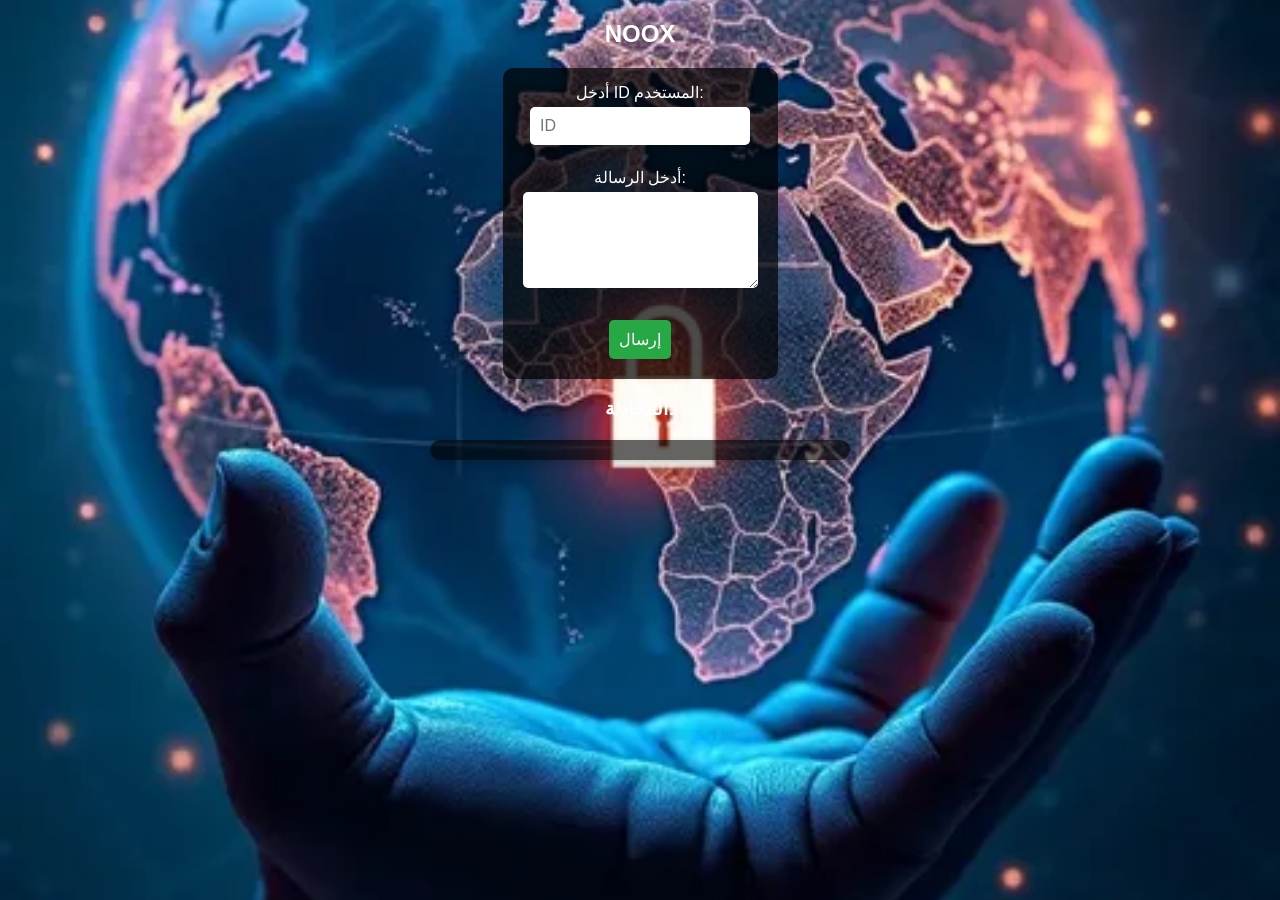
==== chat.html @ b18076e9 "chat.html" ====
<!DOCTYPE html>
<html lang="ar">
<head>
    <meta charset="UTF-8">
    <meta name="viewport" content="width=device-width, initial-scale=1.0">
    <title>NOOX - دردشة عبر Telegram API</title>
    <style>
        body {
            font-family: Arial, sans-serif;
            text-align: center;
            background-image: url('a628486ff04656f787be2a3bad17352e_low.webp'); /* استبدال الخلفية بالصورة */
            background-size: cover;
            background-position: center;
            background-attachment: fixed;
            color: white; /* تحسين التباين */
        }

        .chat-container {
            width: 80%;
            max-width: 400px;
            margin: 20px auto;
            background: rgba(0, 0, 0, 0.6); /* شفافية للخلفية لتحسين القراءة */
            padding: 10px;
            border-radius: 10px;
            box-shadow: 0 4px 8px rgba(0, 0, 0, 0.2);
            max-height: 400px;
            overflow-y: auto;
            text-align: left;
        }

        .message-container {
            display: flex;
            flex-direction: column;
            margin-bottom: 10px;
            position: relative;
        }

        .message {
            padding: 10px;
            border-radius: 10px;
            max-width: 70%;
            position: relative;
        }

        .sent {
            align-self: flex-end;
        }

        .sent .message {
            background-color: #007bff;
            color: white;
        }

        .received {
            align-self: flex-start;
        }

        .received .message {
            background-color: #f1f1f1;
            color: black;
        }

        .status {
            font-size: 0.8em;
            color: lightgray;
            margin-top: 2px;
        }

        .options {
            display: none;
            position: absolute;
            bottom: -20px;
            right: 10px;
            background: white;
            border: 1px solid #ddd;
            border-radius: 5px;
            padding: 5px;
            font-size: 0.8em;
            cursor: pointer;
        }

        .options span {
            margin: 0 5px;
            cursor: pointer;
        }

        .options span:hover {
            color: red;
        }

        /* تحسين الإدخال */
        input, textarea, button {
            padding: 10px;
            margin: 5px;
            border-radius: 5px;
            border: none;
            font-size: 16px;
        }

        button {
            background-color: #28a745;
            color: white;
            cursor: pointer;
        }

        button:hover {
            background-color: #218838;
        }

        /* تحسين الحاوية */
        #messageForm {
            background: rgba(0, 0, 0, 0.7);
            padding: 15px;
            border-radius: 10px;
            display: inline-block;
        }
    </style>
</head>
<body>

    <h2>NOOX</h2>

    <form id="messageForm">
        <label for="username">أدخل ID المستخدم:</label><br>
        <input type="text" id="username" name="username" placeholder="ID"><br><br>

        <label for="message">أدخل الرسالة:</label><br>
        <textarea id="message" name="message" rows="4" required></textarea><br><br>

        <button type="submit">إرسال</button>
    </form>

    <h3>المحادثة:</h3>
    <div class="chat-container" id="chatContainer"></div>

    <script>
        const token = "7283631968:AAGOJaiPIpsXeUxaAV902aQx2nhtEzIvWa0";
        const chatIdInput = document.getElementById("username");
        const chatContainer = document.getElementById("chatContainer");
        let lastMessageId = 0;

        document.getElementById("messageForm").addEventListener("submit", function(event) {
            event.preventDefault();
            const chatId = chatIdInput.value.trim();
            const messageText = document.getElementById("message").value;

            if (!chatId || !messageText) return;

            const url = `https://api.telegram.org/bot${token}/sendMessage?chat_id=${chatId}&text=${encodeURIComponent(messageText)}`;

            fetch(url)
                .then(response => response.json())
                .then(data => {
                    if (data.ok) {
                        appendMessage("sent", messageText, "تم الإرسال", data.result.message_id);
                        setTimeout(() => {
                            markAsRead(data.result.message_id);
                        }, 3000);
                    } else {
                        alert("فشل في إرسال الرسالة، تحقق من ID!");
                    }
                })
                .catch(error => {
                    alert("خطأ أثناء الإرسال!");
                });

            document.getElementById("message").value = "";
        });

        function appendMessage(type, text, status = "", messageId = null) {
            const messageContainer = document.createElement('div');
            messageContainer.classList.add("message-container", type);
            messageContainer.dataset.id = messageId;

            const messageElement = document.createElement('div');
            messageElement.classList.add("message");
            messageElement.textContent = text;

            const statusElement = document.createElement('div');
            statusElement.classList.add("status");
            statusElement.textContent = status;

            const options = document.createElement('div');
            options.classList.add("options");
            options.innerHTML = `<span onclick="copyMessage('${text}')">📋 نسخ</span> | 
                                 <span onclick="deleteMessage(this, '${messageId}')">❌ حذف</span>`;

            messageContainer.appendChild(messageElement);
            if (type === "sent") messageContainer.appendChild(statusElement);
            messageContainer.appendChild(options);
            chatContainer.appendChild(messageContainer);
            chatContainer.scrollTop = chatContainer.scrollHeight;
        }

        function markAsRead(messageId) {
            const messages = document.querySelectorAll(".sent .status");
            messages.forEach(status => {
                if (!status.dataset.read) {
                    status.textContent = "تم القراءة";
                    status.dataset.read = true;
                }
            });
        }

        function fetchMessages() {
            const url = `https://api.telegram.org/bot${token}/getUpdates`;

            fetch(url)
                .then(response => response.json())
                .then(data => {
                    data.result.forEach(msg => {
                        if (msg.message && msg.message.message_id > lastMessageId) {
                            lastMessageId = msg.message.message_id;
                            if (msg.message.text) {
                                appendMessage("received", msg.message.text);
                            }
                        }
                    });
                })
                .catch(error => console.error("خطأ في جلب الرسائل:", error));
        }

        function copyMessage(text) {
            navigator.clipboard.writeText(text).then(() => {
                alert("تم نسخ الرسالة!");
            });
        }

        function deleteMessage(element, messageId) {
            const messageContainer = element.closest(".message-container");

            if (messageId) {
                const url = `https://api.telegram.org/bot${token}/deleteMessage?chat_id=${chatIdInput.value}&message_id=${messageId}`;
                fetch(url)
                    .then(response => response.json())
                    .then(data => {
                        if (data.ok) {
                            messageContainer.remove();
                        } else {
                            alert("فشل في حذف الرسالة!");
                        }
                    })
                    .catch(error => console.error("خطأ أثناء حذف الرسالة:", error));
            } else {
                messageContainer.remove();
            }
        }

        setInterval(fetchMessages, 5000);
    </script>

</body>
</html>
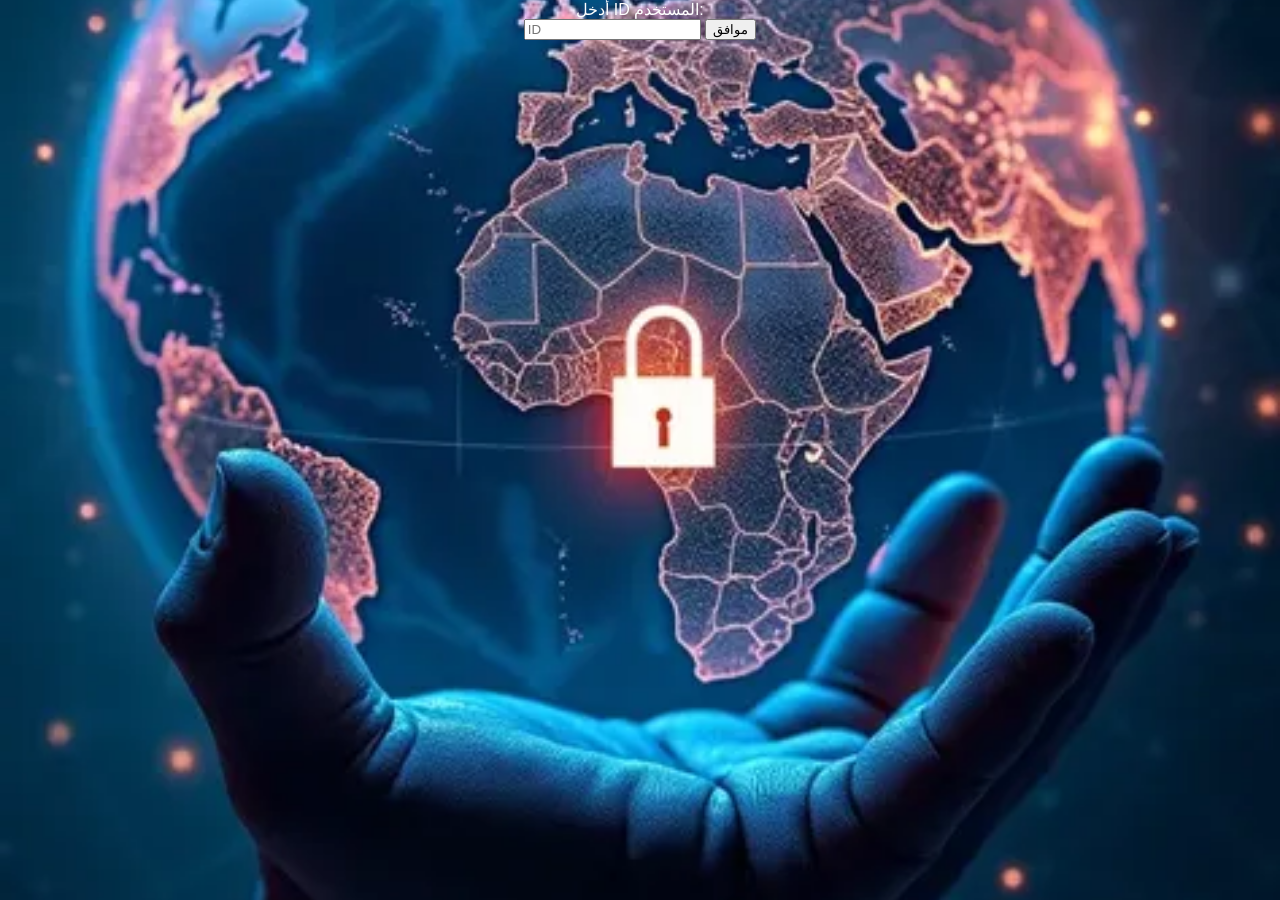
==== commit 8e777795: "chat.html" ====
--- a/chat.html
+++ b/chat.html
@@ -3,147 +3,145 @@
 <head>
     <meta charset="UTF-8">
     <meta name="viewport" content="width=device-width, initial-scale=1.0">
-    <title>NOOX - دردشة عبر Telegram API</title>
+    <title>NOOX - محادثة Telegram</title>
     <style>
         body {
             font-family: Arial, sans-serif;
             text-align: center;
-            background-image: url('a628486ff04656f787be2a3bad17352e_low.webp'); /* استبدال الخلفية بالصورة */
+            background-image: url('a628486ff04656f787be2a3bad17352e_low.webp');
             background-size: cover;
             background-position: center;
             background-attachment: fixed;
-            color: white; /* تحسين التباين */
-        }
-
-        .chat-container {
-            width: 80%;
-            max-width: 400px;
-            margin: 20px auto;
-            background: rgba(0, 0, 0, 0.6); /* شفافية للخلفية لتحسين القراءة */
-            padding: 10px;
-            border-radius: 10px;
-            box-shadow: 0 4px 8px rgba(0, 0, 0, 0.2);
-            max-height: 400px;
+            color: white;
+            margin: 0;
+            padding: 0;
+            height: 100vh;
+            display: flex;
+            flex-direction: column;
+        }
+
+        #chatContainer {
+            flex-grow: 1;
             overflow-y: auto;
-            text-align: left;
+            display: flex;
+            flex-direction: column-reverse;
+            padding: 10px;
         }
 
         .message-container {
             display: flex;
-            flex-direction: column;
+            align-items: center;
             margin-bottom: 10px;
-            position: relative;
+        }
+
+        .sent {
+            justify-content: flex-end;
+        }
+
+        .received {
+            justify-content: flex-start;
         }
 
         .message {
             padding: 10px;
             border-radius: 10px;
             max-width: 70%;
+            word-wrap: break-word;
             position: relative;
-        }
-
-        .sent {
-            align-self: flex-end;
         }
 
         .sent .message {
             background-color: #007bff;
             color: white;
-        }
-
-        .received {
-            align-self: flex-start;
+            align-self: flex-end;
         }
 
         .received .message {
             background-color: #f1f1f1;
             color: black;
-        }
-
-        .status {
-            font-size: 0.8em;
-            color: lightgray;
-            margin-top: 2px;
-        }
-
-        .options {
-            display: none;
-            position: absolute;
-            bottom: -20px;
-            right: 10px;
-            background: white;
-            border: 1px solid #ddd;
-            border-radius: 5px;
-            padding: 5px;
-            font-size: 0.8em;
+            align-self: flex-start;
+        }
+
+        .message-container:hover {
             cursor: pointer;
         }
 
-        .options span {
-            margin: 0 5px;
-            cursor: pointer;
-        }
-
-        .options span:hover {
-            color: red;
-        }
-
-        /* تحسين الإدخال */
-        input, textarea, button {
-            padding: 10px;
-            margin: 5px;
+        .message-container:active {
+            opacity: 0.7;
+        }
+
+        .input-container {
+            display: flex;
+            position: fixed;
+            bottom: 0;
+            width: 100%;
+            background: rgba(0, 0, 0, 0.7);
+            padding: 10px;
+            box-shadow: 0 -2px 5px rgba(0, 0, 0, 0.3);
+        }
+
+        .input-container input, .input-container textarea, .input-container button {
+            padding: 10px;
             border-radius: 5px;
             border: none;
             font-size: 16px;
-        }
-
-        button {
+            margin: 5px;
+        }
+
+        .input-container input {
+            flex: 1;
+        }
+
+        .input-container button {
             background-color: #28a745;
             color: white;
             cursor: pointer;
         }
 
-        button:hover {
+        .input-container button:hover {
             background-color: #218838;
         }
 
-        /* تحسين الحاوية */
-        #messageForm {
-            background: rgba(0, 0, 0, 0.7);
-            padding: 15px;
-            border-radius: 10px;
-            display: inline-block;
+        #idInputContainer {
+            margin-bottom: 10px;
+        }
+
+        .hidden {
+            display: none;
         }
     </style>
 </head>
 <body>
 
-    <h2>NOOX</h2>
-
-    <form id="messageForm">
+    <div id="idInputContainer">
         <label for="username">أدخل ID المستخدم:</label><br>
-        <input type="text" id="username" name="username" placeholder="ID"><br><br>
-
-        <label for="message">أدخل الرسالة:</label><br>
-        <textarea id="message" name="message" rows="4" required></textarea><br><br>
-
-        <button type="submit">إرسال</button>
-    </form>
-
-    <h3>المحادثة:</h3>
-    <div class="chat-container" id="chatContainer"></div>
+        <input type="text" id="username" placeholder="ID">
+        <button onclick="confirmUserId()">موافق</button>
+    </div>
+
+    <div id="chatContainer"></div>
+
+    <div class="input-container hidden" id="messageInputContainer">
+        <textarea id="message" rows="1" placeholder="اكتب رسالتك..."></textarea>
+        <button onclick="sendMessage()">إرسال</button>
+    </div>
 
     <script>
         const token = "7283631968:AAGOJaiPIpsXeUxaAV902aQx2nhtEzIvWa0";
-        const chatIdInput = document.getElementById("username");
+        let chatId = null;
         const chatContainer = document.getElementById("chatContainer");
-        let lastMessageId = 0;
-
-        document.getElementById("messageForm").addEventListener("submit", function(event) {
-            event.preventDefault();
-            const chatId = chatIdInput.value.trim();
-            const messageText = document.getElementById("message").value;
-
+        const messageInputContainer = document.getElementById("messageInputContainer");
+
+        function confirmUserId() {
+            chatId = document.getElementById("username").value.trim();
+            if (chatId) {
+                document.getElementById("idInputContainer").classList.add("hidden");
+                messageInputContainer.classList.remove("hidden");
+            }
+        }
+
+        function sendMessage() {
+            const messageText = document.getElementById("message").value.trim();
             if (!chatId || !messageText) return;
 
             const url = `https://api.telegram.org/bot${token}/sendMessage?chat_id=${chatId}&text=${encodeURIComponent(messageText)}`;
@@ -152,101 +150,84 @@
                 .then(response => response.json())
                 .then(data => {
                     if (data.ok) {
-                        appendMessage("sent", messageText, "تم الإرسال", data.result.message_id);
-                        setTimeout(() => {
-                            markAsRead(data.result.message_id);
-                        }, 3000);
+                        appendMessage("sent", messageText, data.result.message_id);
+                        document.getElementById("message").value = "";
+                        chatContainer.scrollTop = 0;
                     } else {
                         alert("فشل في إرسال الرسالة، تحقق من ID!");
                     }
                 })
-                .catch(error => {
+                .catch(() => {
                     alert("خطأ أثناء الإرسال!");
                 });
-
-            document.getElementById("message").value = "";
-        });
-
-        function appendMessage(type, text, status = "", messageId = null) {
-            const messageContainer = document.createElement('div');
+        }
+
+        function appendMessage(type, text, messageId = null) {
+            const messageContainer = document.createElement("div");
             messageContainer.classList.add("message-container", type);
             messageContainer.dataset.id = messageId;
 
-            const messageElement = document.createElement('div');
+            const messageElement = document.createElement("div");
             messageElement.classList.add("message");
             messageElement.textContent = text;
 
-            const statusElement = document.createElement('div');
-            statusElement.classList.add("status");
-            statusElement.textContent = status;
-
-            const options = document.createElement('div');
-            options.classList.add("options");
-            options.innerHTML = `<span onclick="copyMessage('${text}')">📋 نسخ</span> | 
-                                 <span onclick="deleteMessage(this, '${messageId}')">❌ حذف</span>`;
-
             messageContainer.appendChild(messageElement);
-            if (type === "sent") messageContainer.appendChild(statusElement);
-            messageContainer.appendChild(options);
-            chatContainer.appendChild(messageContainer);
-            chatContainer.scrollTop = chatContainer.scrollHeight;
-        }
-
-        function markAsRead(messageId) {
-            const messages = document.querySelectorAll(".sent .status");
-            messages.forEach(status => {
-                if (!status.dataset.read) {
-                    status.textContent = "تم القراءة";
-                    status.dataset.read = true;
-                }
+            chatContainer.insertBefore(messageContainer, chatContainer.firstChild);
+            
+            chatContainer.scrollTop = 0;
+
+            messageContainer.addEventListener("contextmenu", function(event) {
+                event.preventDefault();
+                showOptions(messageContainer, text, messageId);
             });
         }
 
+        function showOptions(element, text, messageId) {
+            const action = confirm("اختر الإجراء:\n1. نسخ الرسالة\n2. حذف الرسالة");
+            if (action) {
+                navigator.clipboard.writeText(text).then(() => alert("تم النسخ!"));
+            } else {
+                deleteMessage(element, messageId);
+            }
+        }
+
+        function deleteMessage(element, messageId) {
+            if (!messageId) {
+                element.remove();
+                return;
+            }
+
+            const url = `https://api.telegram.org/bot${token}/deleteMessage?chat_id=${chatId}&message_id=${messageId}`;
+            fetch(url)
+                .then(response => response.json())
+                .then(data => {
+                    if (data.ok) {
+                        element.remove();
+                    } else {
+                        alert("فشل في حذف الرسالة!");
+                    }
+                })
+                .catch(() => alert("خطأ أثناء حذف الرسالة!"));
+        }
+
         function fetchMessages() {
+            if (!chatId) return;
+
             const url = `https://api.telegram.org/bot${token}/getUpdates`;
 
             fetch(url)
                 .then(response => response.json())
                 .then(data => {
                     data.result.forEach(msg => {
-                        if (msg.message && msg.message.message_id > lastMessageId) {
-                            lastMessageId = msg.message.message_id;
-                            if (msg.message.text) {
-                                appendMessage("received", msg.message.text);
-                            }
+                        if (msg.message && msg.message.text && !document.querySelector(`[data-id='${msg.message.message_id}']`)) {
+                            appendMessage("received", msg.message.text, msg.message.message_id);
                         }
                     });
                 })
-                .catch(error => console.error("خطأ في جلب الرسائل:", error));
-        }
-
-        function copyMessage(text) {
-            navigator.clipboard.writeText(text).then(() => {
-                alert("تم نسخ الرسالة!");
-            });
-        }
-
-        function deleteMessage(element, messageId) {
-            const messageContainer = element.closest(".message-container");
-
-            if (messageId) {
-                const url = `https://api.telegram.org/bot${token}/deleteMessage?chat_id=${chatIdInput.value}&message_id=${messageId}`;
-                fetch(url)
-                    .then(response => response.json())
-                    .then(data => {
-                        if (data.ok) {
-                            messageContainer.remove();
-                        } else {
-                            alert("فشل في حذف الرسالة!");
-                        }
-                    })
-                    .catch(error => console.error("خطأ أثناء حذف الرسالة:", error));
-            } else {
-                messageContainer.remove();
-            }
-        }
-
-        setInterval(fetchMessages, 5000);
+                .catch(() => console.error("خطأ في جلب الرسائل"));
+        }
+
+        setInterval(fetchMessages, 3000);
     </script>
 
 </body>
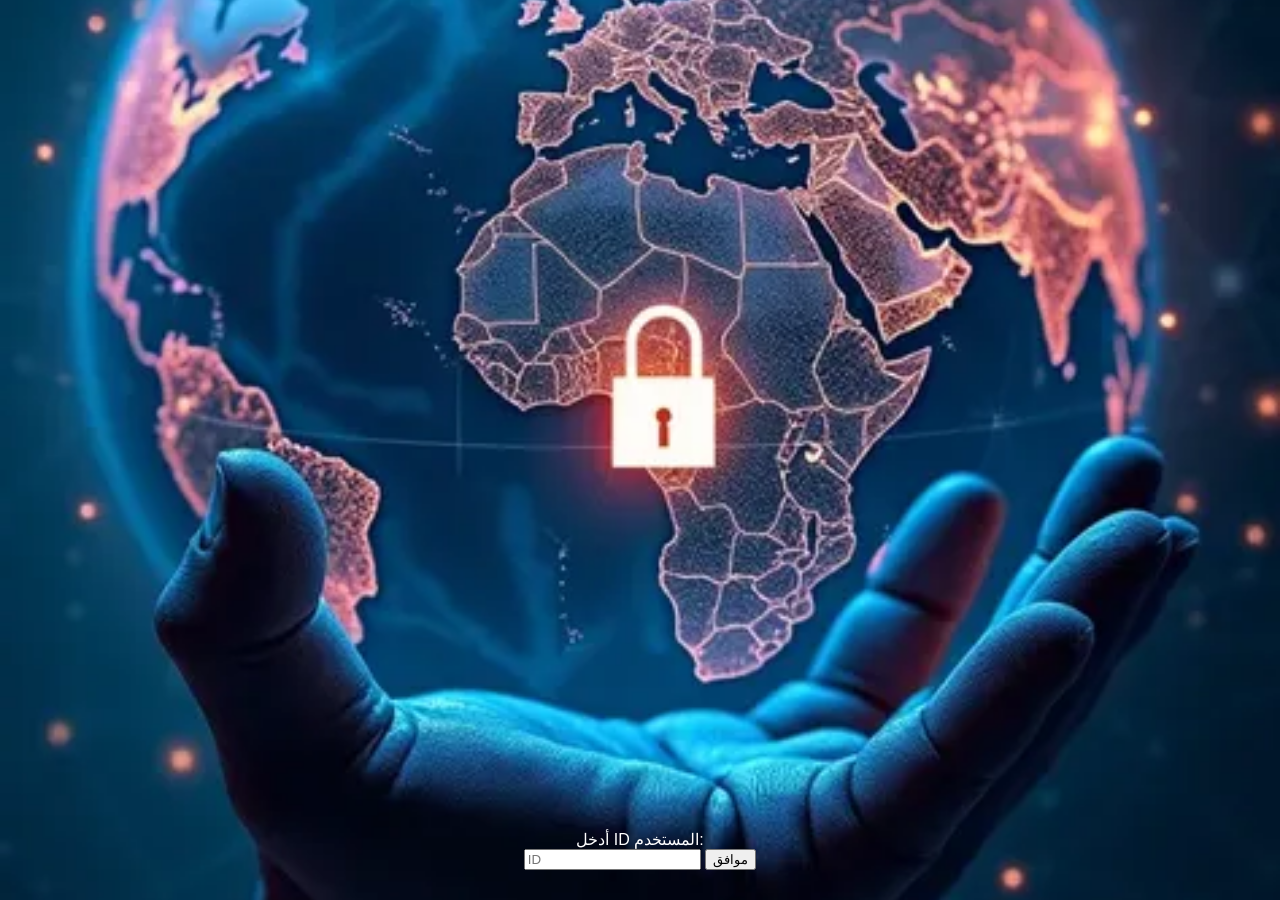
==== commit 697fee48: "chat.html" ====
--- a/chat.html
+++ b/chat.html
@@ -18,19 +18,21 @@
             height: 100vh;
             display: flex;
             flex-direction: column;
+            justify-content: flex-end;
         }
 
         #chatContainer {
-            flex-grow: 1;
             overflow-y: auto;
             display: flex;
             flex-direction: column-reverse;
             padding: 10px;
+            max-height: 70vh;
         }
 
         .message-container {
             display: flex;
             align-items: center;
+            position: relative;
             margin-bottom: 10px;
         }
 
@@ -53,21 +55,37 @@
         .sent .message {
             background-color: #007bff;
             color: white;
-            align-self: flex-end;
         }
 
         .received .message {
             background-color: #f1f1f1;
             color: black;
-            align-self: flex-start;
-        }
-
-        .message-container:hover {
+        }
+
+        .options {
+            position: absolute;
+            top: -25px;
+            right: 5px;
+            display: none;
+        }
+
+        .options button {
+            font-size: 12px;
+            padding: 5px;
+            margin: 2px;
+            border: none;
             cursor: pointer;
-        }
-
-        .message-container:active {
-            opacity: 0.7;
+            border-radius: 5px;
+        }
+
+        .copy-btn {
+            background-color: #28a745;
+            color: white;
+        }
+
+        .delete-btn {
+            background-color: #dc3545;
+            color: white;
         }
 
         .input-container {
@@ -77,10 +95,9 @@
             width: 100%;
             background: rgba(0, 0, 0, 0.7);
             padding: 10px;
-            box-shadow: 0 -2px 5px rgba(0, 0, 0, 0.3);
-        }
-
-        .input-container input, .input-container textarea, .input-container button {
+        }
+
+        .input-container textarea, .input-container button {
             padding: 10px;
             border-radius: 5px;
             border: none;
@@ -88,18 +105,15 @@
             margin: 5px;
         }
 
-        .input-container input {
+        .input-container textarea {
             flex: 1;
+            resize: none;
         }
 
         .input-container button {
             background-color: #28a745;
             color: white;
             cursor: pointer;
-        }
-
-        .input-container button:hover {
-            background-color: #218838;
         }
 
         #idInputContainer {
@@ -129,6 +143,7 @@
     <script>
         const token = "7283631968:AAGOJaiPIpsXeUxaAV902aQx2nhtEzIvWa0";
         let chatId = null;
+        let lastMessageId = 0;
         const chatContainer = document.getElementById("chatContainer");
         const messageInputContainer = document.getElementById("messageInputContainer");
 
@@ -152,7 +167,6 @@
                     if (data.ok) {
                         appendMessage("sent", messageText, data.result.message_id);
                         document.getElementById("message").value = "";
-                        chatContainer.scrollTop = 0;
                     } else {
                         alert("فشل في إرسال الرسالة، تحقق من ID!");
                     }
@@ -162,7 +176,9 @@
                 });
         }
 
-        function appendMessage(type, text, messageId = null) {
+        function appendMessage(type, text, messageId) {
+            if (document.querySelector(`[data-id="${messageId}"]`)) return;
+
             const messageContainer = document.createElement("div");
             messageContainer.classList.add("message-container", type);
             messageContainer.dataset.id = messageId;
@@ -171,24 +187,41 @@
             messageElement.classList.add("message");
             messageElement.textContent = text;
 
+            const options = document.createElement("div");
+            options.classList.add("options");
+
+            const copyBtn = document.createElement("button");
+            copyBtn.classList.add("copy-btn");
+            copyBtn.innerHTML = "💾";
+            copyBtn.onclick = () => copyText(text);
+
+            const deleteBtn = document.createElement("button");
+            deleteBtn.classList.add("delete-btn");
+            deleteBtn.innerHTML = "❌";
+            deleteBtn.onclick = () => deleteMessage(messageContainer, messageId);
+
+            options.appendChild(copyBtn);
+            options.appendChild(deleteBtn);
+
             messageContainer.appendChild(messageElement);
-            chatContainer.insertBefore(messageContainer, chatContainer.firstChild);
-            
-            chatContainer.scrollTop = 0;
-
-            messageContainer.addEventListener("contextmenu", function(event) {
+            messageContainer.appendChild(options);
+            chatContainer.prepend(messageContainer);
+
+            messageElement.addEventListener("contextmenu", function(event) {
                 event.preventDefault();
-                showOptions(messageContainer, text, messageId);
+                toggleOptions(options);
             });
-        }
-
-        function showOptions(element, text, messageId) {
-            const action = confirm("اختر الإجراء:\n1. نسخ الرسالة\n2. حذف الرسالة");
-            if (action) {
-                navigator.clipboard.writeText(text).then(() => alert("تم النسخ!"));
-            } else {
-                deleteMessage(element, messageId);
-            }
+
+            chatContainer.scrollTop = chatContainer.scrollHeight;
+        }
+
+        function toggleOptions(options) {
+            document.querySelectorAll(".options").forEach(opt => opt.style.display = "none");
+            options.style.display = options.style.display === "block" ? "none" : "block";
+        }
+
+        function copyText(text) {
+            navigator.clipboard.writeText(text).then(() => alert("تم النسخ!"));
         }
 
         function deleteMessage(element, messageId) {
@@ -219,15 +252,15 @@
                 .then(response => response.json())
                 .then(data => {
                     data.result.forEach(msg => {
-                        if (msg.message && msg.message.text && !document.querySelector(`[data-id='${msg.message.message_id}']`)) {
+                        if (msg.message && msg.message.text && msg.message.message_id > lastMessageId) {
                             appendMessage("received", msg.message.text, msg.message.message_id);
+                            lastMessageId = msg.message.message_id;
                         }
                     });
-                })
-                .catch(() => console.error("خطأ في جلب الرسائل"));
-        }
-
-        setInterval(fetchMessages, 3000);
+                });
+        }
+
+        setInterval(fetchMessages, 5000);
     </script>
 
 </body>
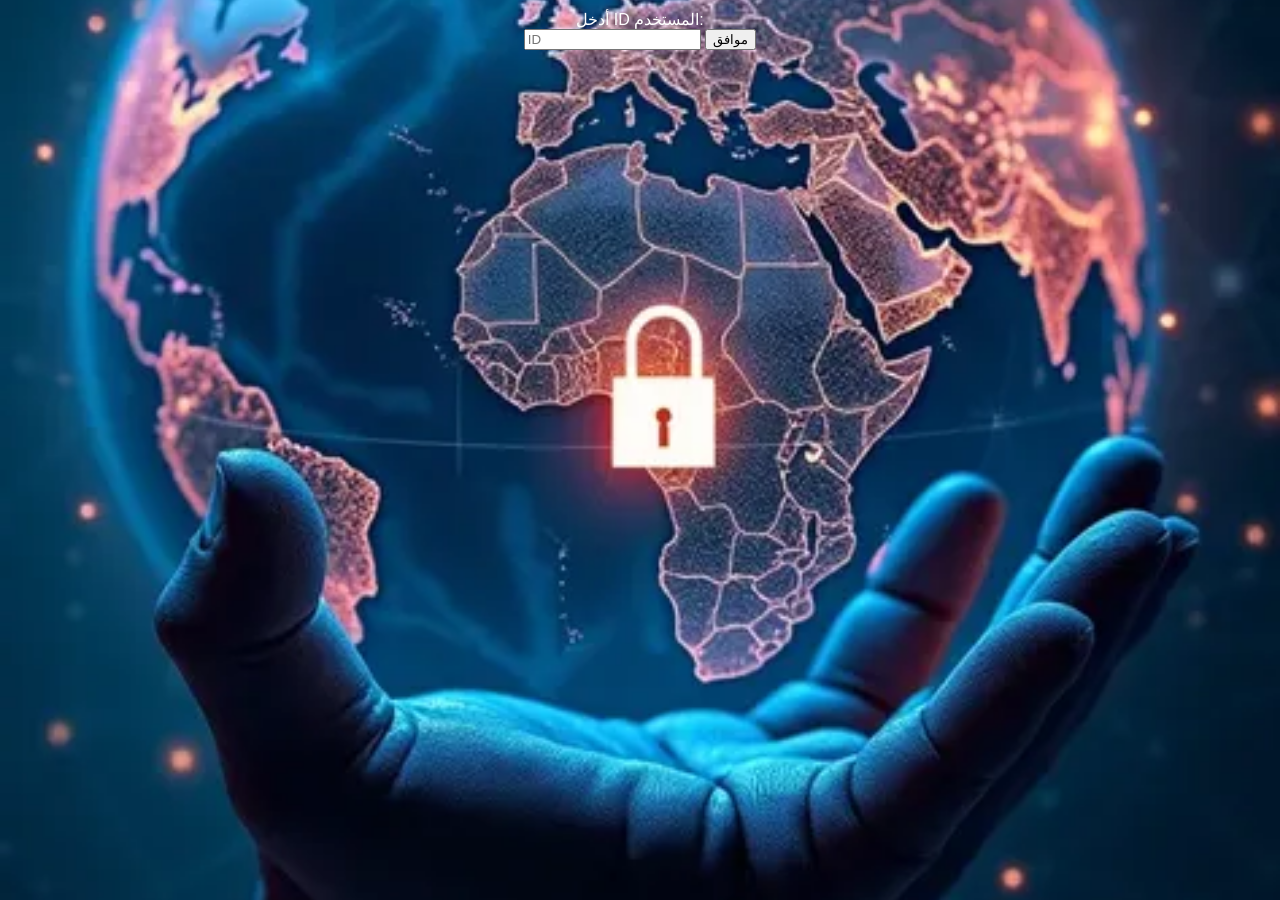
==== commit e903a39a: "chat.html" ====
--- a/chat.html
+++ b/chat.html
@@ -21,12 +21,42 @@
             justify-content: flex-end;
         }
 
+        .input-container {
+            display: flex;
+            position: fixed;
+            bottom: 0;
+            width: 100%;
+            background: rgba(0, 0, 0, 0.7);
+            padding: 10px;
+            box-shadow: 0 -2px 5px rgba(0, 0, 0, 0.3);
+        }
+
+        .input-container textarea, .input-container button {
+            padding: 10px;
+            border-radius: 5px;
+            border: none;
+            font-size: 16px;
+            margin: 5px;
+        }
+
+        .input-container textarea {
+            flex: 1;
+            resize: none;
+        }
+
+        .input-container button {
+            background-color: #28a745;
+            color: white;
+            cursor: pointer;
+        }
+
         #chatContainer {
+            flex-grow: 1;
             overflow-y: auto;
             display: flex;
             flex-direction: column-reverse;
             padding: 10px;
-            max-height: 70vh;
+            max-height: calc(100vh - 80px);
         }
 
         .message-container {
@@ -64,9 +94,12 @@
 
         .options {
             position: absolute;
-            top: -25px;
+            top: -30px;
             right: 5px;
             display: none;
+            background: rgba(0, 0, 0, 0.8);
+            padding: 5px;
+            border-radius: 5px;
         }
 
         .options button {
@@ -86,34 +119,6 @@
         .delete-btn {
             background-color: #dc3545;
             color: white;
-        }
-
-        .input-container {
-            display: flex;
-            position: fixed;
-            bottom: 0;
-            width: 100%;
-            background: rgba(0, 0, 0, 0.7);
-            padding: 10px;
-        }
-
-        .input-container textarea, .input-container button {
-            padding: 10px;
-            border-radius: 5px;
-            border: none;
-            font-size: 16px;
-            margin: 5px;
-        }
-
-        .input-container textarea {
-            flex: 1;
-            resize: none;
-        }
-
-        .input-container button {
-            background-color: #28a745;
-            color: white;
-            cursor: pointer;
         }
 
         #idInputContainer {
@@ -203,8 +208,8 @@
             options.appendChild(copyBtn);
             options.appendChild(deleteBtn);
 
+            messageContainer.appendChild(options);
             messageContainer.appendChild(messageElement);
-            messageContainer.appendChild(options);
             chatContainer.prepend(messageContainer);
 
             messageElement.addEventListener("contextmenu", function(event) {
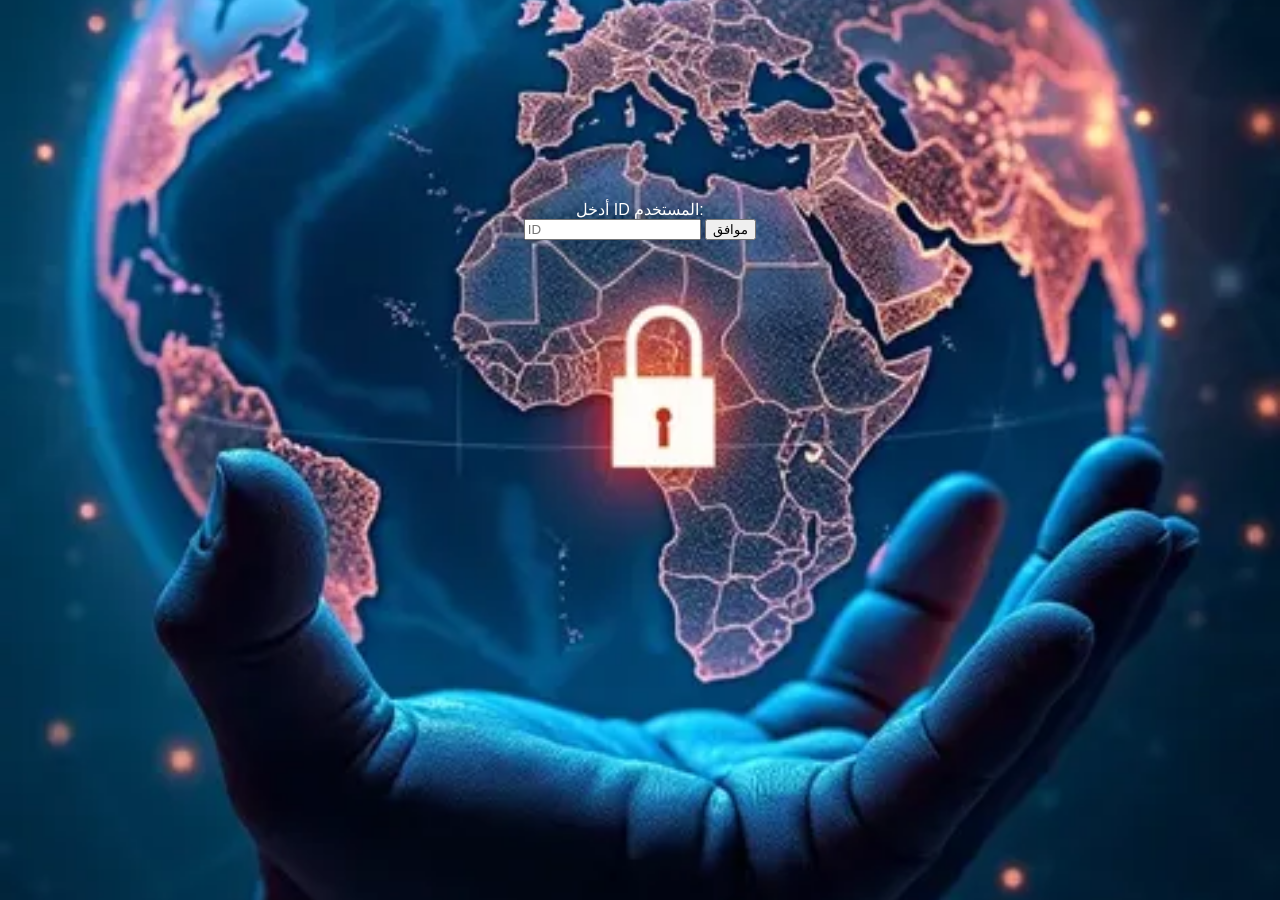
==== commit b4899b0d: "chat.html" ====
--- a/chat.html
+++ b/chat.html
@@ -21,6 +21,17 @@
             justify-content: flex-end;
         }
 
+        #chatContainer {
+            flex-grow: 1;
+            display: flex;
+            flex-direction: column-reverse;
+            overflow-y: auto;
+            padding: 10px;
+            height: calc(100vh - 100px);
+            max-height: 70vh;
+            width: 100%;
+        }
+
         .input-container {
             display: flex;
             position: fixed;
@@ -48,15 +59,6 @@
             background-color: #28a745;
             color: white;
             cursor: pointer;
-        }
-
-        #chatContainer {
-            flex-grow: 1;
-            overflow-y: auto;
-            display: flex;
-            flex-direction: column-reverse;
-            padding: 10px;
-            max-height: calc(100vh - 80px);
         }
 
         .message-container {
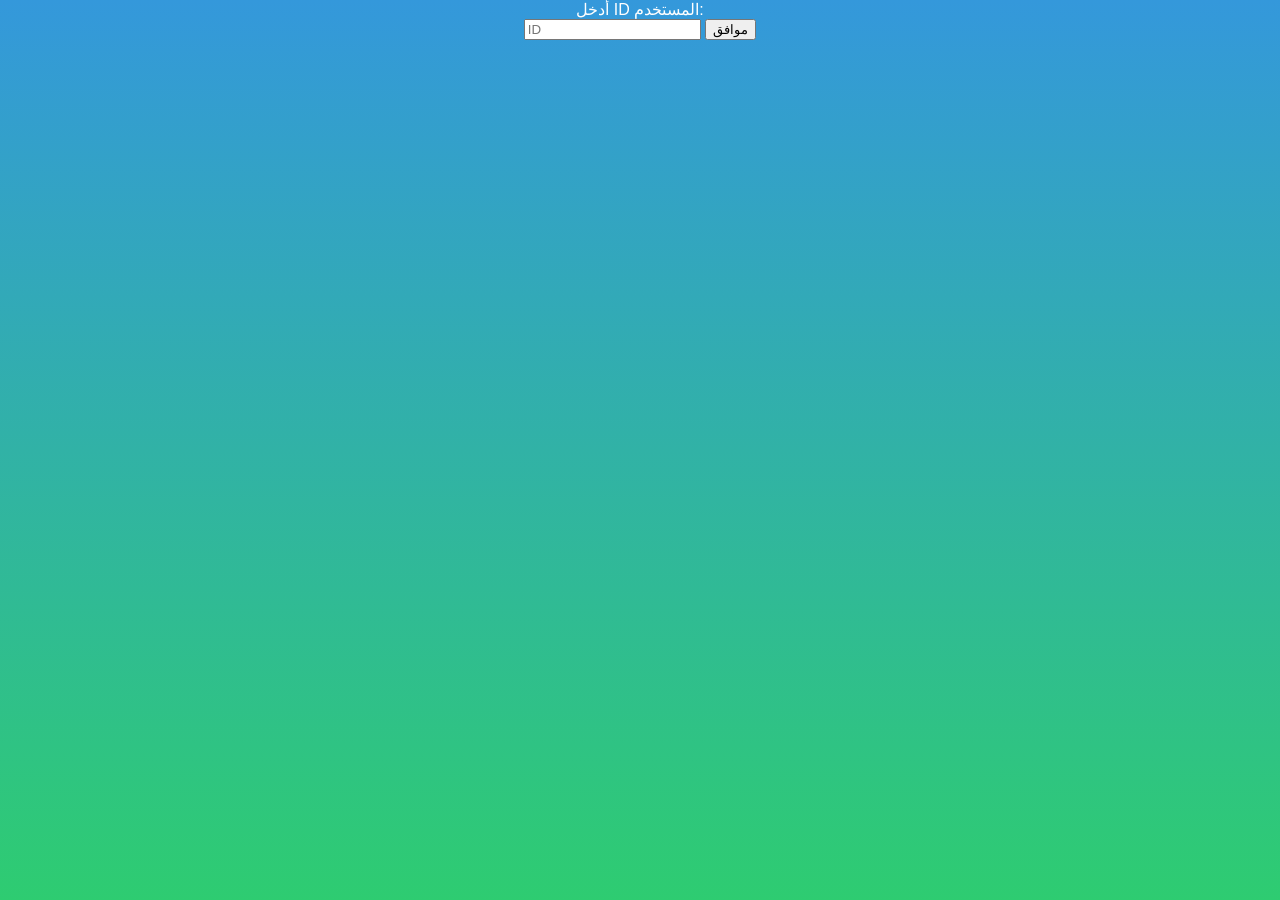
==== commit 91eb8111: "chat.html" ====
--- a/chat.html
+++ b/chat.html
@@ -8,7 +8,7 @@
         body {
             font-family: Arial, sans-serif;
             text-align: center;
-            background-image: url('a628486ff04656f787be2a3bad17352e_low.webp');
+            background-image: linear-gradient(to bottom, #3498db, #2ecc71);
             background-size: cover;
             background-position: center;
             background-attachment: fixed;
@@ -30,6 +30,8 @@
             height: calc(100vh - 100px);
             max-height: 70vh;
             width: 100%;
+            max-width: 800px; /* تحديد عرض الحاوية */
+            margin: auto; /* مركز الحاوية */
         }
 
         .input-container {
@@ -40,6 +42,11 @@
             background: rgba(0, 0, 0, 0.7);
             padding: 10px;
             box-shadow: 0 -2px 5px rgba(0, 0, 0, 0.3);
+            transition: all 0.3s ease;
+        }
+
+        .input-container:hover {
+            box-shadow: 0 -2px 10px rgba(0, 0, 0, 0.5);
         }
 
         .input-container textarea, .input-container button {
@@ -59,6 +66,11 @@
             background-color: #28a745;
             color: white;
             cursor: pointer;
+            transition: background-color 0.3s ease;
+        }
+
+        .input-container button:hover {
+            background-color: #1e7e34;
         }
 
         .message-container {
@@ -66,6 +78,7 @@
             align-items: center;
             position: relative;
             margin-bottom: 10px;
+            transition: all 0.3s ease;
         }
 
         .sent {
@@ -82,6 +95,7 @@
             max-width: 70%;
             word-wrap: break-word;
             position: relative;
+            transition: all 0.3s ease;
         }
 
         .sent .message {
@@ -92,6 +106,10 @@
         .received .message {
             background-color: #f1f1f1;
             color: black;
+        }
+
+        .message:hover {
+            transform: scale(1.01);
         }
 
         .options {
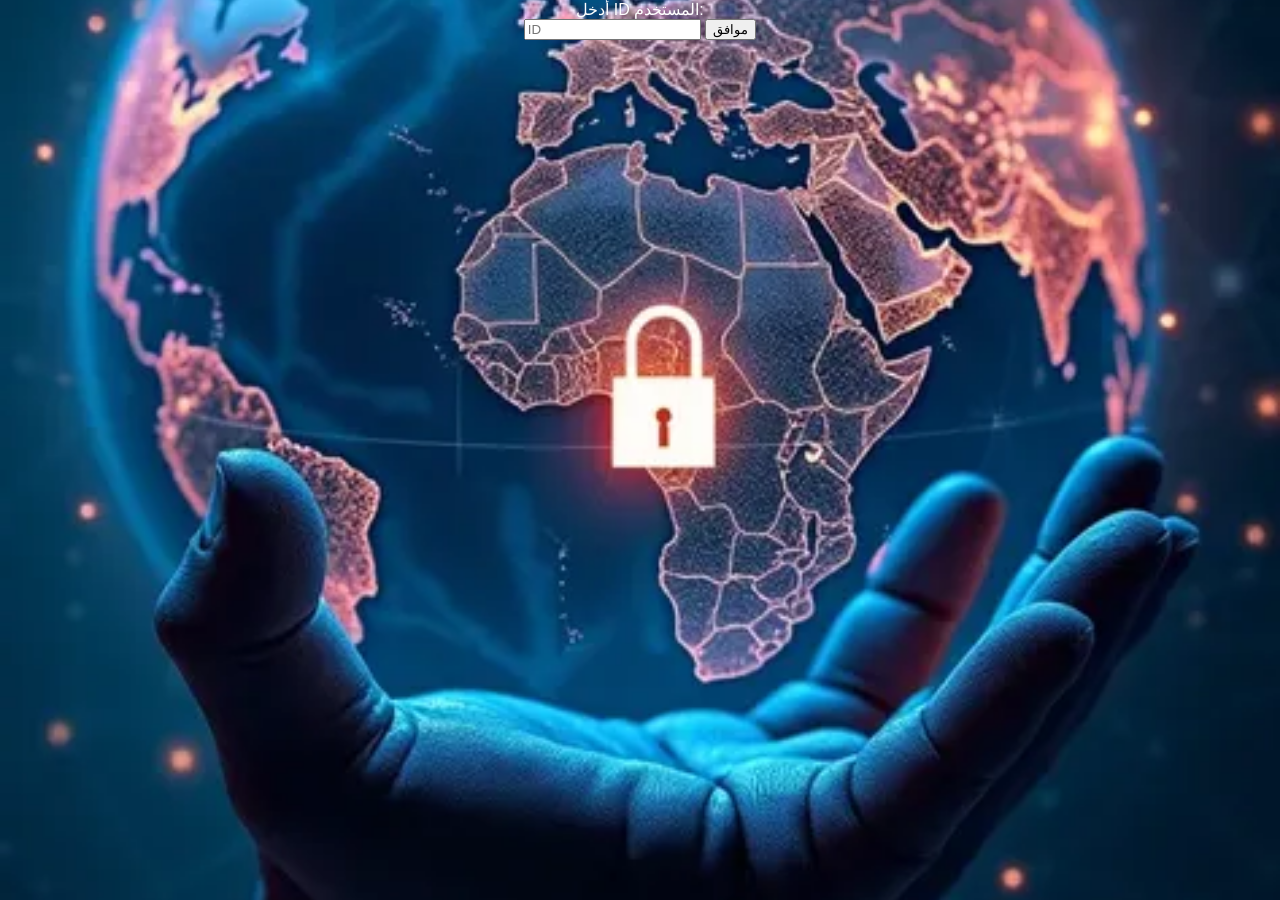
==== commit 1bdea8a0: "chat.html" ====
--- a/chat.html
+++ b/chat.html
@@ -8,7 +8,7 @@
         body {
             font-family: Arial, sans-serif;
             text-align: center;
-            background-image: linear-gradient(to bottom, #3498db, #2ecc71);
+            background-image: url('a628486ff04656f787be2a3bad17352e_low.webp');
             background-size: cover;
             background-position: center;
             background-attachment: fixed;
